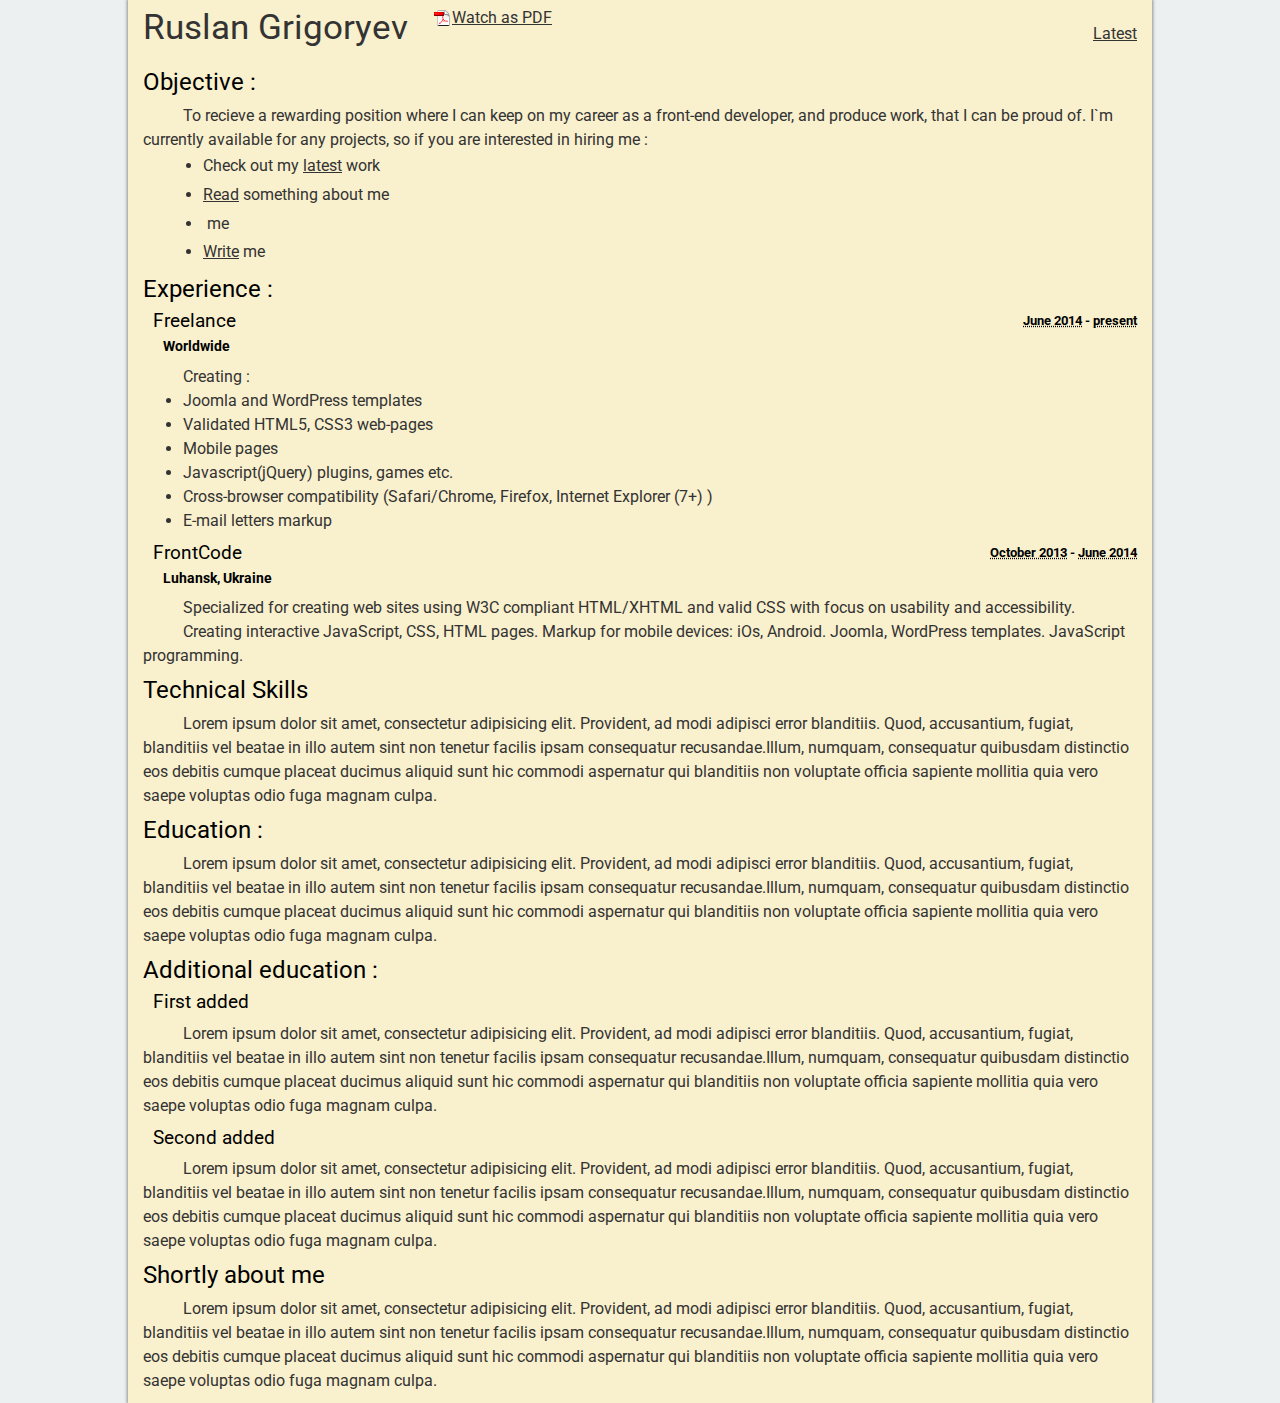
==== index.html @ 55c681cd "Test pdf view in Chrome. DO not forget to change pdf-file resume" ====
﻿<!doctype html>
<html lang="en">
<head>
	<meta charset="UTF-8">
	<title>Grigoryev</title>
	<link href='http://fonts.googleapis.com/css?family=Roboto:400,700' rel='stylesheet' type='text/css'>
	<link rel="stylesheet" href="css/style.css">
	<script type="text/javascript" src="http://www.skypeassets.com/i/scom/js/skype-uri.js"></script>
</head>
<body>
	
	<div class="main">

		<header>
			<a href="index.html" class="main-link">
				Ruslan Grigoryev
			</a>
			<nav class="main-menu">
				<ul>
					<li class="main-menu__item">
						<a href="#" class="main-menu__item__link">Latest</a>
					</li>
				</ul>
			</nav>
			<a href="Grigoryev.pdf" class="pdf-link">Watch as PDF</a>
		</header>

		<div class="wrap">

			<h1>Objective :</h1>
			<p>
				To recieve a rewarding position where I can keep on my career as a front-end developer, and produce work, that I can be proud of. I`m currently available for any projects, so if you are interested in hiring me :
				<ol class="check-list">
					<li class="check-list__item">Check out my <a href="latest.html">latest</a> work</li>
					<li class="check-list__item"> <a href="about.html">Read</a> something about me</li>
					<li class="check-list__item">
						<div class="skype-button" id="SkypeButton_Call_rus.grigoryev_1">
						  <script type="text/javascript">
						    Skype.ui({
						      "name": "call",
						      "element": "SkypeButton_Call_rus.grigoryev_1",
						      "participants": ["rus.grigoryev"],
						      "imageColor": "blue",
						      "imageSize": 16
						    });
						  </script>
						</div>
						me
					</li>
					<li class="check-list__item"><a href="mailto:rus.grigoryev@gmail.com">Write</a> me</li>
				</ol>
			</p>

			<h1>Experience :</h1>
			<h2>Freelance	
				<p class="date">
					<abbr class="dtstart" title="2014-06-07">June 2014</abbr> - <abbr class="dtend" title="2014-06-07">present</abbr></p>
			</h2>
			<h3>Worldwide</h3>
			<p>
				Creating :
				<ul class="freelance-list">
					<li class="freelance-list__item">Joomla and WordPress templates</li>
					<li class="freelance-list__item">Validated HTML5, CSS3 web-pages</li>
					<li class="freelance-list__item">Mobile pages</li>
					<li class="freelance-list__item">Javascript(jQuery) plugins, games etc.</li>
					<li class="freelance-list__item">Cross-browser compatibility (Safari/Chrome, Firefox, Internet Explorer (7+) )</li>
					<li class="freelance-list__item">E-mail letters markup</li>
				</ul>
			</p>

			<h2>FrontCode
				<p class="date">
					<abbr class="dtstart" title="2013-15-10">October 2013</abbr> - <abbr class="dtend" title="2014-06-07">June 2014</abbr></p>
			</h2>
			<h3>Luhansk, Ukraine</h3>
			<p>
				Specialized for creating web sites using W3C compliant HTML/XHTML and valid CSS with focus on usability and accessibility.
			</p>
			<p>
				Creating interactive JavaScript, CSS, HTML pages. Markup for mobile devices: iOs, Android. Joomla, WordPress templates. JavaScript programming.
			</p>

			<h1>Technical Skills</h1>
			<p>
				<span>Lorem ipsum dolor sit amet, consectetur adipisicing elit. Provident, ad modi adipisci error blanditiis. Quod, accusantium, fugiat, blanditiis vel beatae in illo autem sint non tenetur facilis ipsam consequatur recusandae.</span><span>Illum, numquam, consequatur quibusdam distinctio eos debitis cumque placeat ducimus aliquid sunt hic commodi aspernatur qui blanditiis non voluptate officia sapiente mollitia quia vero saepe voluptas odio fuga magnam culpa.</span>
			</p>

			<h1>Education :</h1>
			<p>
				<span>Lorem ipsum dolor sit amet, consectetur adipisicing elit. Provident, ad modi adipisci error blanditiis. Quod, accusantium, fugiat, blanditiis vel beatae in illo autem sint non tenetur facilis ipsam consequatur recusandae.</span><span>Illum, numquam, consequatur quibusdam distinctio eos debitis cumque placeat ducimus aliquid sunt hic commodi aspernatur qui blanditiis non voluptate officia sapiente mollitia quia vero saepe voluptas odio fuga magnam culpa.</span>
			</p>
			
			<h1>Additional education :</h1>
			<h2>First added</h2>
			<p>
				<span>Lorem ipsum dolor sit amet, consectetur adipisicing elit. Provident, ad modi adipisci error blanditiis. Quod, accusantium, fugiat, blanditiis vel beatae in illo autem sint non tenetur facilis ipsam consequatur recusandae.</span><span>Illum, numquam, consequatur quibusdam distinctio eos debitis cumque placeat ducimus aliquid sunt hic commodi aspernatur qui blanditiis non voluptate officia sapiente mollitia quia vero saepe voluptas odio fuga magnam culpa.</span>
			</p>

			<h2>Second added</h2>
			<p>
				<span>Lorem ipsum dolor sit amet, consectetur adipisicing elit. Provident, ad modi adipisci error blanditiis. Quod, accusantium, fugiat, blanditiis vel beatae in illo autem sint non tenetur facilis ipsam consequatur recusandae.</span><span>Illum, numquam, consequatur quibusdam distinctio eos debitis cumque placeat ducimus aliquid sunt hic commodi aspernatur qui blanditiis non voluptate officia sapiente mollitia quia vero saepe voluptas odio fuga magnam culpa.</span>
			</p>

			<h1>Shortly about me</h1>
			<p>
				<span>Lorem ipsum dolor sit amet, consectetur adipisicing elit. Provident, ad modi adipisci error blanditiis. Quod, accusantium, fugiat, blanditiis vel beatae in illo autem sint non tenetur facilis ipsam consequatur recusandae.</span><span>Illum, numquam, consequatur quibusdam distinctio eos debitis cumque placeat ducimus aliquid sunt hic commodi aspernatur qui blanditiis non voluptate officia sapiente mollitia quia vero saepe voluptas odio fuga magnam culpa.</span>
			</p>
		</div>
	</div>

	<script src="js/script.js"></script>
</body>
</html>
---- css/style.css ----
﻿/*ORDER LIST 
	1. RESET STYLES
	2. GENERAL STYLES
	3. HEADER STYLES
	4. MAIN STYLES
*/

/*1. RESET STYLES*/
html, body, div, span, applet, object, iframe,
h1, h2, h3, h4, h5, h6, p, blockquote, pre,
a, abbr, acronym, address, big, cite, code,
del, dfn, em, img, ins, kbd, q, s, samp,
small, strike, strong, sub, sup, tt, var,
b, u, i, center,
dl, dt, dd, ol, ul, li,
fieldset, form, label, legend,
table, caption, tbody, tfoot, thead, tr, th, td,
article, aside, canvas, details, embed, 
figure, figcaption, footer, header, hgroup, 
menu, nav, output, ruby, section, summary,
time, mark, audio, video {
	margin: 0;
	padding: 0;
	border: 0;
	font-size: 100%;
	font: inherit;
	vertical-align: baseline;
}
/* HTML5 display-role reset for older browsers */
article, aside, details, figcaption, figure, 
footer, header, hgroup, menu, nav, section {
	display: block;
}
ol, ul {
	list-style: none;
}
blockquote, q {
	quotes: none;
}
blockquote:before, blockquote:after,
q:before, q:after {
	content: '';
	content: none;
}
table {
	border-collapse: collapse;
	border-spacing: 0;
}

/*2. GENERAL STYLES*/

body {
	line-height: 1;
	font-size: 16px;
	color: #333;
	background: #ecf0f1;	
	font-family: 'Roboto', Arial, sans-serif;
}
.main {
	max-width: 1024px;
	min-width: 320px;
	min-height: 1000px;
	padding: 10px 15px;
	box-sizing: border-box;
	margin: 0px auto;
	background: #F9F0CD;
	box-shadow: 0px 0px 3px 1px rgba(0,0,0,.4);
}
h1 {
	font-size: 1.5em;
	color: #000;
	margin: 10px 0 10px 0;
}
h2 {
	padding-left: 10px;
	font-size: 1.2em;
	color: #000;
	margin: 10px 0;
}
h3 {
	padding-left: 20px;
	font-size: 0.9em;
	font-weight: bold;
	color: #000;
	margin: 10px 0;
}
p {
	text-indent: 40px;
	line-height: 1.5em;
}
a {
	text-decoration: underline;
	color: #333;
}
a:hover {
	text-decoration: none;
	color: #f00;
}
ol {
	margin: 10px 0 10px 20px;
	list-style: disc;
}

/*3. HEADER STYLES*/

header {
	height: 50px;
	position: relative;
}
.main-link {
	font-size: 2.2em;
	text-decoration: none;
	display: inline-block;
}
.main-menu {
	float: right;
	line-height: 3em;
}
.main-menu__item {
	display: inline-block;
}
.main-menu__item__link--active {
	font-weight: 800;
}

/*4. MAIN STYLES*/

.skype-button {
	display: inline-block;
}
.skype-button img {
	margin: 0 !important;
	vertical-align: -4px !important;
}
.skype-button p {
	text-indent: 0px;
}
.check-list {
	margin: 0 0 0 60px;
}
.check-list__item {
	line-height: 1.8em;
}
.date {
	float: right;
	margin: 0;
	clear: none;
	color: #000;
	font-weight: bold;
	font-size: 0.7em;
}
.freelance-list {
	margin: 0 0 0 40px;
}
.freelance-list__item {
	line-height: 1.5em;
	list-style: disc;
}
.pdf-link {
	display: inline-block;
	vertical-align: 16px;
	margin-left: 20px;
	padding-left: 20px;
	background: url(../i/markup/sprite.png) 1px -1px no-repeat;
}
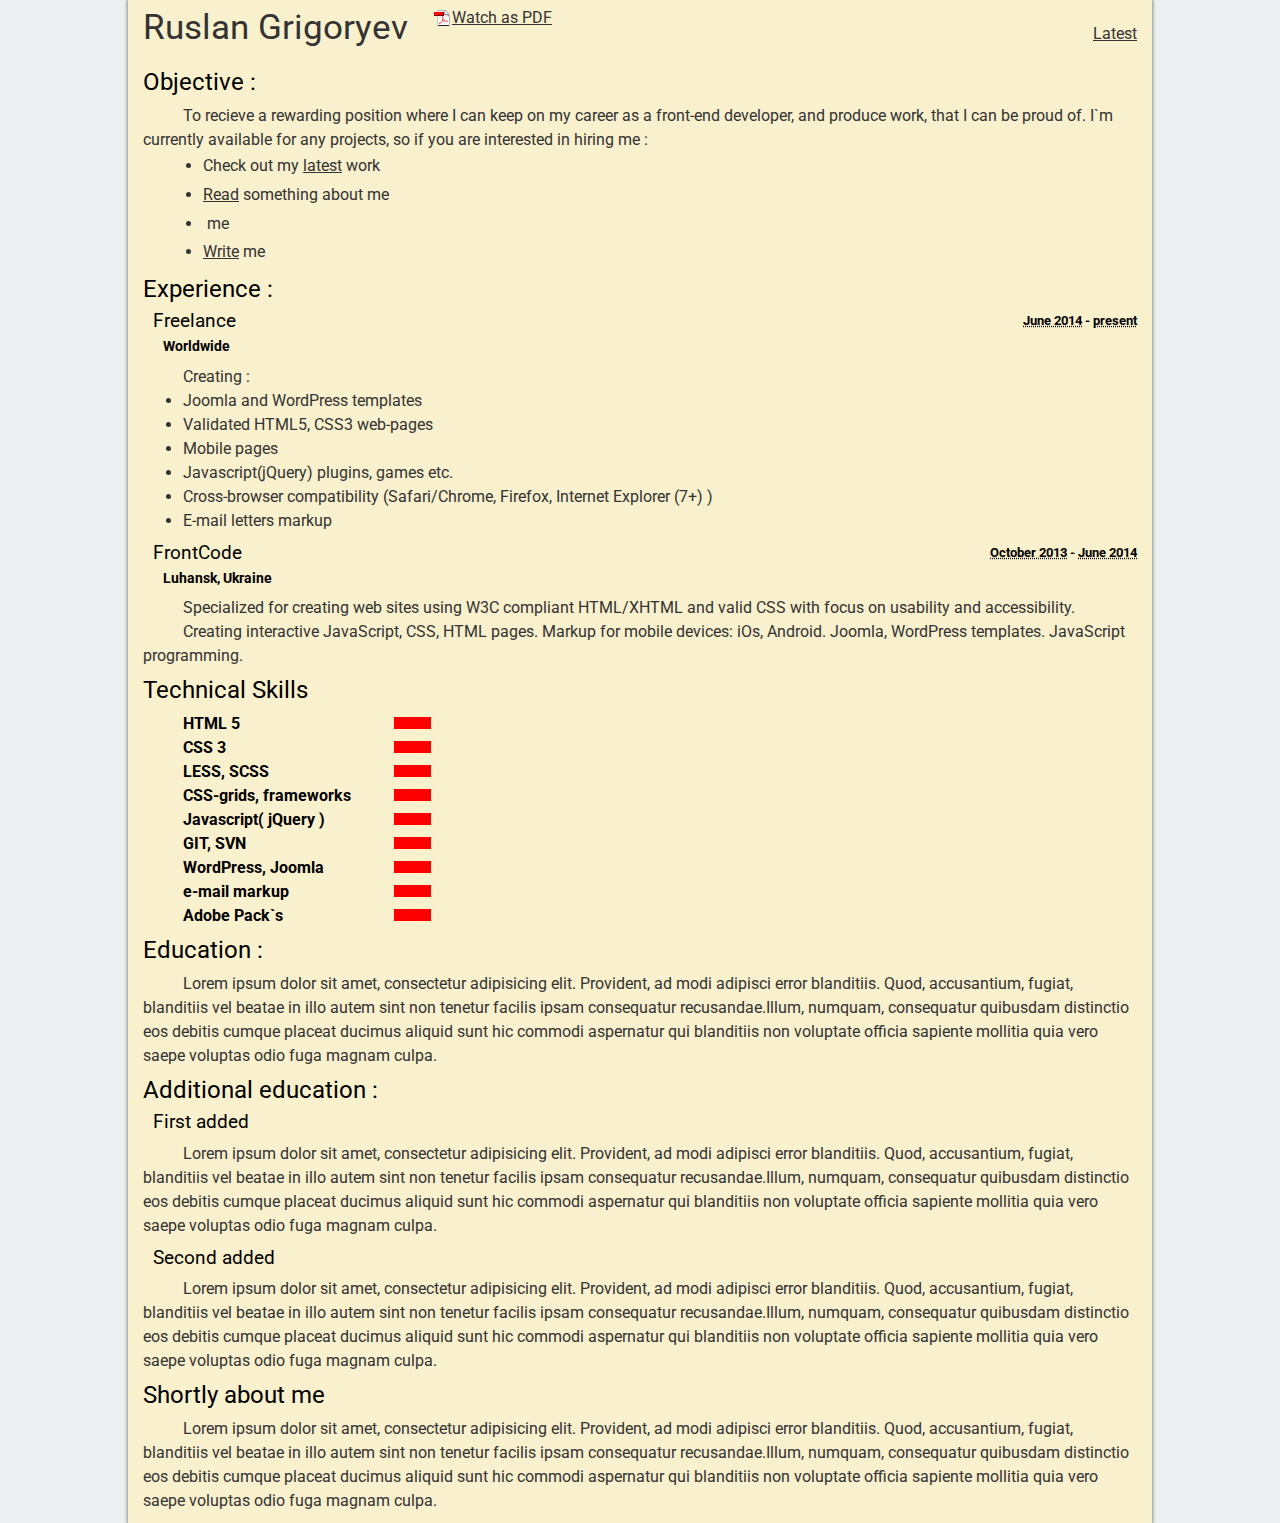
==== commit a39f116e: "Animate skills" ====
--- a/index.html
+++ b/index.html
@@ -18,7 +18,7 @@
 			<nav class="main-menu">
 				<ul>
 					<li class="main-menu__item">
-						<a href="#" class="main-menu__item__link">Latest</a>
+						<a href="latest.html" class="main-menu__item__link">Latest</a>
 					</li>
 				</ul>
 			</nav>
@@ -81,9 +81,64 @@
 				Creating interactive JavaScript, CSS, HTML pages. Markup for mobile devices: iOs, Android. Joomla, WordPress templates. JavaScript programming.
 			</p>
 
-			<h1>Technical Skills</h1>
+			<h1 class="skill_header">Technical Skills</h1>
 			<p>
-				<span>Lorem ipsum dolor sit amet, consectetur adipisicing elit. Provident, ad modi adipisci error blanditiis. Quod, accusantium, fugiat, blanditiis vel beatae in illo autem sint non tenetur facilis ipsam consequatur recusandae.</span><span>Illum, numquam, consequatur quibusdam distinctio eos debitis cumque placeat ducimus aliquid sunt hic commodi aspernatur qui blanditiis non voluptate officia sapiente mollitia quia vero saepe voluptas odio fuga magnam culpa.</span>
+				<ul class="skill-list">
+					<li class="skill-list__item">
+						<strong>HTML 5</strong>
+						<div class="wrap">
+						    <div class="elem elemHtml"></div>
+						</div>
+					</li>
+					<li class="skill-list__item">
+						<strong>CSS 3</strong>
+						<div class="wrap">
+						    <div class="elem elemCss"></div>
+						</div>
+					</li>
+					<li class="skill-list__item">
+						<strong>LESS, SCSS</strong>
+						<div class="wrap">
+						    <div class="elem elemPre"></div>
+						</div>
+					</li>
+					<li class="skill-list__item">
+						<strong>CSS-grids, frameworks</strong>
+						<div class="wrap">
+						    <div class="elem elemGrid"></div>
+						</div>
+					</li>
+					<li class="skill-list__item">
+						<strong>Javascript( jQuery )</strong>
+						<div class="wrap">
+						    <div class="elem elemJs"></div>
+						</div>
+					</li>
+					<li class="skill-list__item">
+						<strong>GIT, SVN</strong>
+						<div class="wrap">
+						    <div class="elem elemGit"></div>
+						</div>
+					</li>
+					<li class="skill-list__item">
+						<strong>WordPress, Joomla</strong>
+						<div class="wrap">
+						    <div class="elem elemCms"></div>
+						</div>
+					</li>
+					<li class="skill-list__item">
+						<strong>e-mail markup</strong>
+						<div class="wrap">
+						    <div class="elem elemMail"></div>
+						</div>
+					</li>
+					<li class="skill-list__item">
+						<strong>Adobe Pack`s</strong>
+						<div class="wrap">
+						    <div class="elem elemAdobe"></div>
+						</div>
+					</li>
+				</ul>
 			</p>
 
 			<h1>Education :</h1>
@@ -109,6 +164,9 @@
 		</div>
 	</div>
 
+	<script src="http://ajax.googleapis.com/ajax/libs/jquery/1.11.1/jquery.min.js"></script>
+	<script src="js/jquery.easing.1.3.js"></script>
+	<script src="js/skill-module.js"></script>
 	<script src="js/script.js"></script>
 </body>
 </html>--- a/css/style.css
+++ b/css/style.css
@@ -162,4 +162,27 @@
 	margin-left: 20px;
 	padding-left: 20px;
 	background: url(../i/markup/sprite.png) 1px -1px no-repeat;
+}
+.skill-list {
+	margin: 0 0 0 40px;
+}
+.skill-list__item {
+	list-style: disc;
+	line-height: 1.5em;
+	display: table-row;
+}
+.skill-list__item strong {
+	display: table-cell;
+	color: #000;
+	font-weight: bold;
+	width: 17%;
+}
+.skill-list__item .wrap {
+	display: table-cell;
+	width: 60%;
+}
+.skill-list__item  .elem {
+    background: red;
+    width: 5%;
+    height: 12px;
 }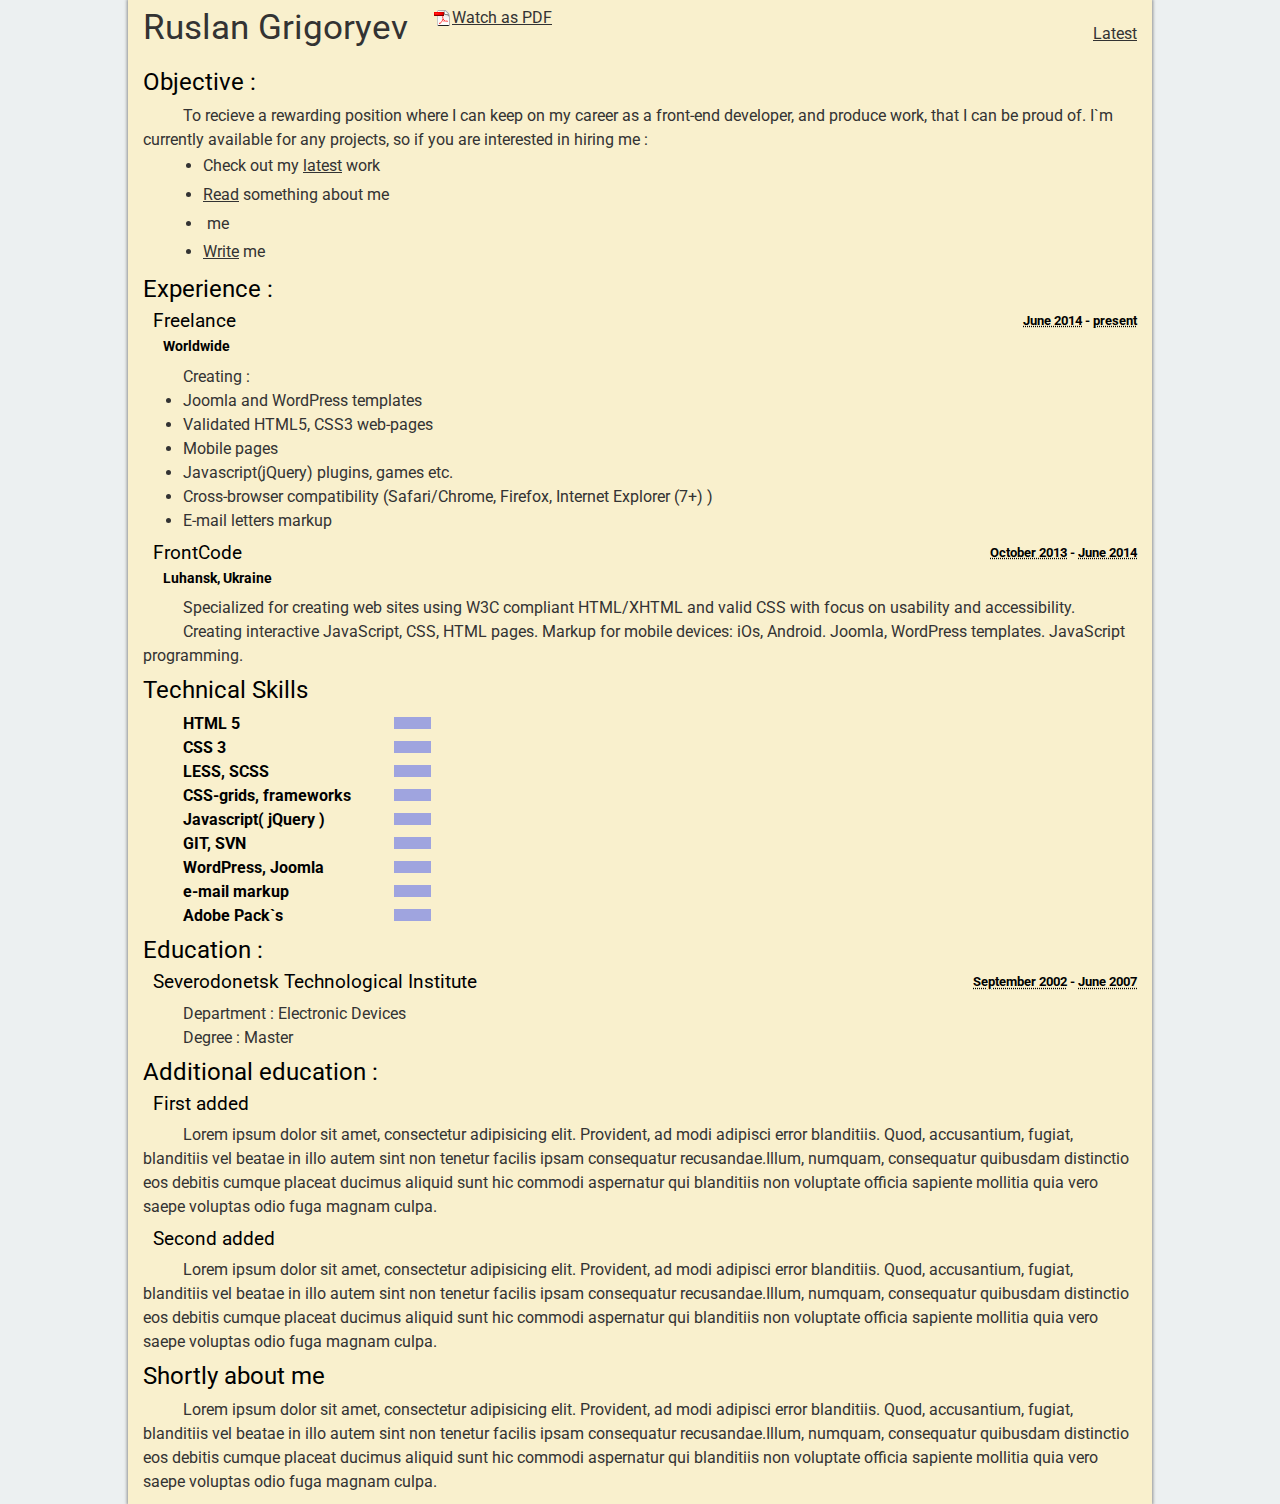
==== commit 3d24a497: "Added main education section" ====
--- a/index.html
+++ b/index.html
@@ -142,9 +142,13 @@
 			</p>
 
 			<h1>Education :</h1>
-			<p>
-				<span>Lorem ipsum dolor sit amet, consectetur adipisicing elit. Provident, ad modi adipisci error blanditiis. Quod, accusantium, fugiat, blanditiis vel beatae in illo autem sint non tenetur facilis ipsam consequatur recusandae.</span><span>Illum, numquam, consequatur quibusdam distinctio eos debitis cumque placeat ducimus aliquid sunt hic commodi aspernatur qui blanditiis non voluptate officia sapiente mollitia quia vero saepe voluptas odio fuga magnam culpa.</span>
-			</p>
+			<h2>Severodonetsk Technological Institute
+				<p class="date">
+					<abbr class="dtstart" title="2002-06-01">September 2002</abbr> - <abbr class="dtend" title="2007-06-07">June 2007</abbr></p>
+			</h2>
+			<p>Department : Electronic Devices</p>
+			<p>Degree     : Master</p>
+			
 			
 			<h1>Additional education :</h1>
 			<h2>First added</h2>
--- a/css/style.css
+++ b/css/style.css
@@ -182,7 +182,7 @@
 	width: 60%;
 }
 .skill-list__item  .elem {
-    background: red;
+    background: rgb(159, 164, 223);
     width: 5%;
     height: 12px;
 }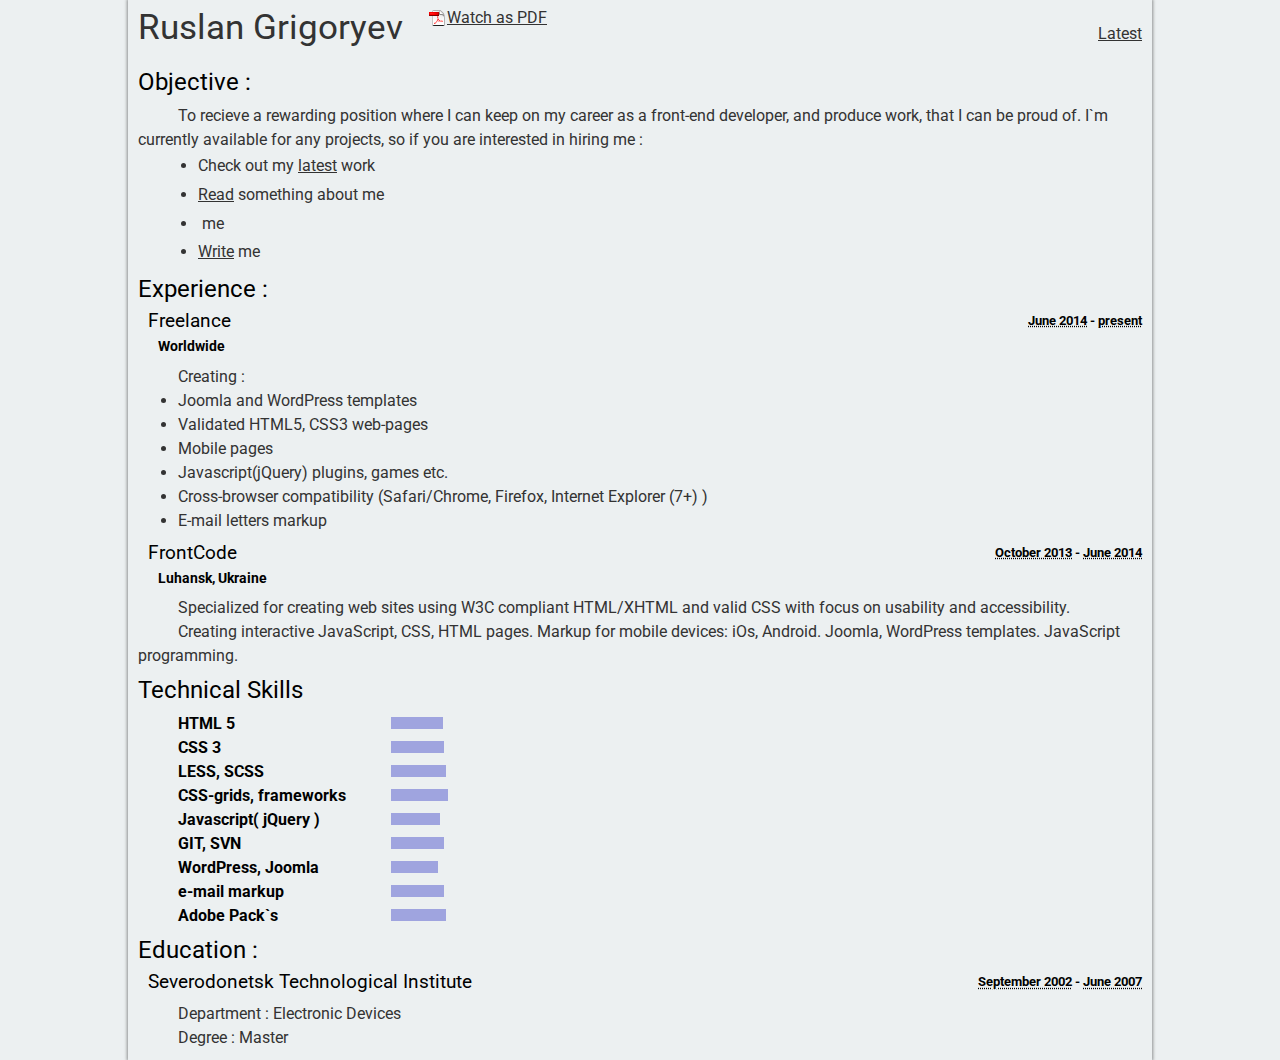
==== commit f2d612ea: "Change scills" ====
--- a/index.html
+++ b/index.html
@@ -29,7 +29,7 @@
 
 			<h1>Objective :</h1>
 			<p>
-				To recieve a rewarding position where I can keep on my career as a front-end developer, and produce work, that I can be proud of. I`m currently available for any projects, so if you are interested in hiring me :
+				To recieve a  rewarding position where I can keep on my career as a front-end developer, and produce work, that I can be proud of. I`m currently available for any projects, so if you are interested in hiring me :
 				<ol class="check-list">
 					<li class="check-list__item">Check out my <a href="latest.html">latest</a> work</li>
 					<li class="check-list__item"> <a href="about.html">Read</a> something about me</li>
@@ -150,21 +150,21 @@
 			<p>Degree     : Master</p>
 			
 			
-			<h1>Additional education :</h1>
+			<!-- <h1>Additional education :</h1>
 			<h2>First added</h2>
 			<p>
 				<span>Lorem ipsum dolor sit amet, consectetur adipisicing elit. Provident, ad modi adipisci error blanditiis. Quod, accusantium, fugiat, blanditiis vel beatae in illo autem sint non tenetur facilis ipsam consequatur recusandae.</span><span>Illum, numquam, consequatur quibusdam distinctio eos debitis cumque placeat ducimus aliquid sunt hic commodi aspernatur qui blanditiis non voluptate officia sapiente mollitia quia vero saepe voluptas odio fuga magnam culpa.</span>
 			</p>
-
+			
 			<h2>Second added</h2>
 			<p>
 				<span>Lorem ipsum dolor sit amet, consectetur adipisicing elit. Provident, ad modi adipisci error blanditiis. Quod, accusantium, fugiat, blanditiis vel beatae in illo autem sint non tenetur facilis ipsam consequatur recusandae.</span><span>Illum, numquam, consequatur quibusdam distinctio eos debitis cumque placeat ducimus aliquid sunt hic commodi aspernatur qui blanditiis non voluptate officia sapiente mollitia quia vero saepe voluptas odio fuga magnam culpa.</span>
 			</p>
-
+			
 			<h1>Shortly about me</h1>
 			<p>
 				<span>Lorem ipsum dolor sit amet, consectetur adipisicing elit. Provident, ad modi adipisci error blanditiis. Quod, accusantium, fugiat, blanditiis vel beatae in illo autem sint non tenetur facilis ipsam consequatur recusandae.</span><span>Illum, numquam, consequatur quibusdam distinctio eos debitis cumque placeat ducimus aliquid sunt hic commodi aspernatur qui blanditiis non voluptate officia sapiente mollitia quia vero saepe voluptas odio fuga magnam culpa.</span>
-			</p>
+			</p> -->
 		</div>
 	</div>
 
--- a/css/style.css
+++ b/css/style.css
@@ -1,8 +1,9 @@
-﻿/*ORDER LIST 
+/*ORDER LIST 
 	1. RESET STYLES
 	2. GENERAL STYLES
 	3. HEADER STYLES
 	4. MAIN STYLES
+	5. PORTFOLIO STYLES
 */
 
 /*1. RESET STYLES*/
@@ -60,10 +61,10 @@
 	max-width: 1024px;
 	min-width: 320px;
 	min-height: 1000px;
-	padding: 10px 15px;
+	padding: 10px;
 	box-sizing: border-box;
 	margin: 0px auto;
-	background: #F9F0CD;
+	/* background: #F9F0CD; */
 	box-shadow: 0px 0px 3px 1px rgba(0,0,0,.4);
 }
 h1 {
@@ -100,6 +101,14 @@
 	margin: 10px 0 10px 20px;
 	list-style: disc;
 }
+.clearfix:before,
+.clearfix:after {
+  content:"";
+  display:table;
+}
+.clearfix:after {
+  clear:both;
+}
 
 /*3. HEADER STYLES*/
 
@@ -185,4 +194,31 @@
     background: rgb(159, 164, 223);
     width: 5%;
     height: 12px;
+}
+
+/*5. PORTFOLIO STYLES*/
+
+.thumbs {}
+.thumbs__item {
+    float: left;
+    width: 320px;
+    height: 250px;
+    margin: 20px 5px;
+    padding: 2px;
+    background: #E8EBCA;
+    box-shadow: 0px 0px 2px 1px rgba(0,0,0,0.35);
+}
+.thumbs__item:hover {
+	box-shadow: 0px 0px 1px 2px rgba(0,0,0,0.35);
+}
+.thumbs__link {
+    display: block;
+}
+.thumbs__item--image {
+}
+.thumbs__item--caption {
+    display: block;
+    text-align: center;
+    font-size: 0.8em;
+    padding: 5px 0 0 0;
 }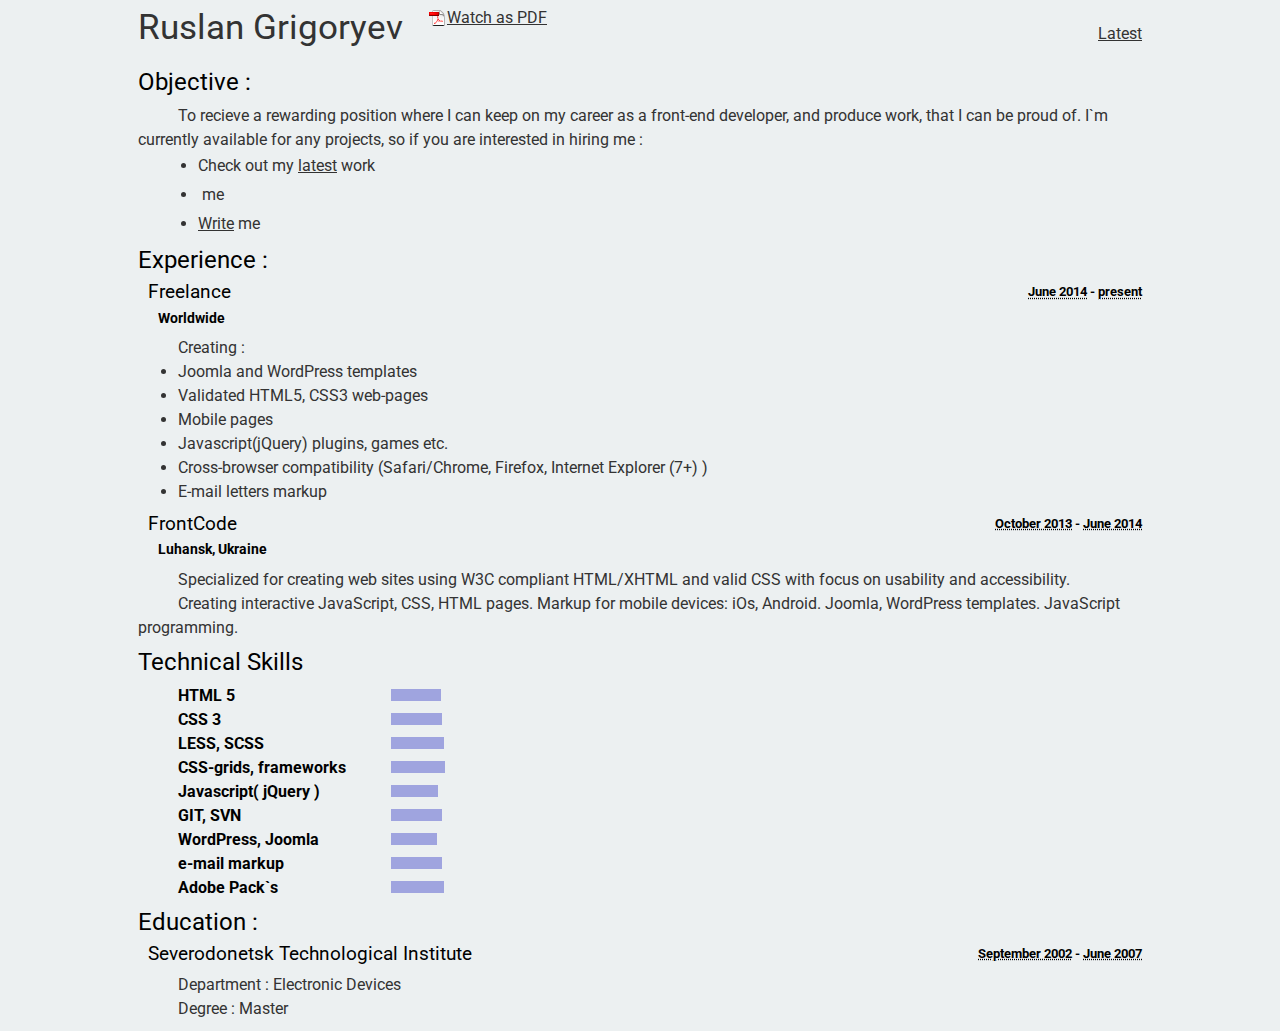
==== commit a0a4e751: "Add Report pages portfolio" ====
--- a/index.html
+++ b/index.html
@@ -32,7 +32,6 @@
 				To recieve a  rewarding position where I can keep on my career as a front-end developer, and produce work, that I can be proud of. I`m currently available for any projects, so if you are interested in hiring me :
 				<ol class="check-list">
 					<li class="check-list__item">Check out my <a href="latest.html">latest</a> work</li>
-					<li class="check-list__item"> <a href="about.html">Read</a> something about me</li>
 					<li class="check-list__item">
 						<div class="skype-button" id="SkypeButton_Call_rus.grigoryev_1">
 						  <script type="text/javascript">
@@ -148,23 +147,6 @@
 			</h2>
 			<p>Department : Electronic Devices</p>
 			<p>Degree     : Master</p>
-			
-			
-			<!-- <h1>Additional education :</h1>
-			<h2>First added</h2>
-			<p>
-				<span>Lorem ipsum dolor sit amet, consectetur adipisicing elit. Provident, ad modi adipisci error blanditiis. Quod, accusantium, fugiat, blanditiis vel beatae in illo autem sint non tenetur facilis ipsam consequatur recusandae.</span><span>Illum, numquam, consequatur quibusdam distinctio eos debitis cumque placeat ducimus aliquid sunt hic commodi aspernatur qui blanditiis non voluptate officia sapiente mollitia quia vero saepe voluptas odio fuga magnam culpa.</span>
-			</p>
-			
-			<h2>Second added</h2>
-			<p>
-				<span>Lorem ipsum dolor sit amet, consectetur adipisicing elit. Provident, ad modi adipisci error blanditiis. Quod, accusantium, fugiat, blanditiis vel beatae in illo autem sint non tenetur facilis ipsam consequatur recusandae.</span><span>Illum, numquam, consequatur quibusdam distinctio eos debitis cumque placeat ducimus aliquid sunt hic commodi aspernatur qui blanditiis non voluptate officia sapiente mollitia quia vero saepe voluptas odio fuga magnam culpa.</span>
-			</p>
-			
-			<h1>Shortly about me</h1>
-			<p>
-				<span>Lorem ipsum dolor sit amet, consectetur adipisicing elit. Provident, ad modi adipisci error blanditiis. Quod, accusantium, fugiat, blanditiis vel beatae in illo autem sint non tenetur facilis ipsam consequatur recusandae.</span><span>Illum, numquam, consequatur quibusdam distinctio eos debitis cumque placeat ducimus aliquid sunt hic commodi aspernatur qui blanditiis non voluptate officia sapiente mollitia quia vero saepe voluptas odio fuga magnam culpa.</span>
-			</p> -->
 		</div>
 	</div>
 
--- a/css/style.css
+++ b/css/style.css
@@ -65,7 +65,7 @@
 	box-sizing: border-box;
 	margin: 0px auto;
 	/* background: #F9F0CD; */
-	box-shadow: 0px 0px 3px 1px rgba(0,0,0,.4);
+	/* box-shadow: 0px 0px 3px 1px rgba(0,0,0,.4); */
 }
 h1 {
 	font-size: 1.5em;
@@ -204,15 +204,13 @@
     width: 320px;
     height: 250px;
     margin: 20px 5px;
-    padding: 2px;
-    background: #E8EBCA;
-    box-shadow: 0px 0px 2px 1px rgba(0,0,0,0.35);
+    padding: 1px;
 }
 .thumbs__item:hover {
-	box-shadow: 0px 0px 1px 2px rgba(0,0,0,0.35);
 }
 .thumbs__link {
     display: block;
+    height: 250px;
 }
 .thumbs__item--image {
 }
@@ -221,4 +219,54 @@
     text-align: center;
     font-size: 0.8em;
     padding: 5px 0 0 0;
+}
+.thumbs__item--caption--strong {
+	font-weight: bold;
+}
+.flip-container {
+  position: relative;
+  width: 320px;
+  height: 250px;
+  z-index: 1;
+}
+.flip-container {
+  perspective: 1000;
+  -webkit-perspective: 1000;
+  -moz-perspective: 1000;
+}
+.flip-card {
+  width: 100%;
+  height: 100%;
+  transform-style: preserve-3d;
+  -webkit-transform-style: preserve-3d;
+  -moz-transform-style: preserve-3d;
+  transition: all 1.0s linear;  
+  -webkit-transition: all 1.0s linear;
+  -moz-transition: all 1.0s linear;
+
+}
+.flip-container:hover .flip-card {
+  transform: rotateY(180deg);  
+  -webkit-transform: rotateY(180deg);
+  -moz-transform: rotateY(180deg);
+  box-shadow: 0px 0px 0px 1px #aaa;
+}
+.face {
+  position: absolute;
+  width: 100%;
+  height: 100%;
+  backface-visibility: hidden;
+  -webkit-backface-visibility: hidden; 
+  -moz-backface-visibility: hidden;
+
+}
+.face.back {
+  display: block;
+  transform: rotateY(180deg);
+  -webkit-transform: rotateY(180deg);
+  -moz-transform: rotateY(180deg);
+  box-sizing: border-box;
+  padding: 10px;
+  color: white;
+  text-align: center;
 }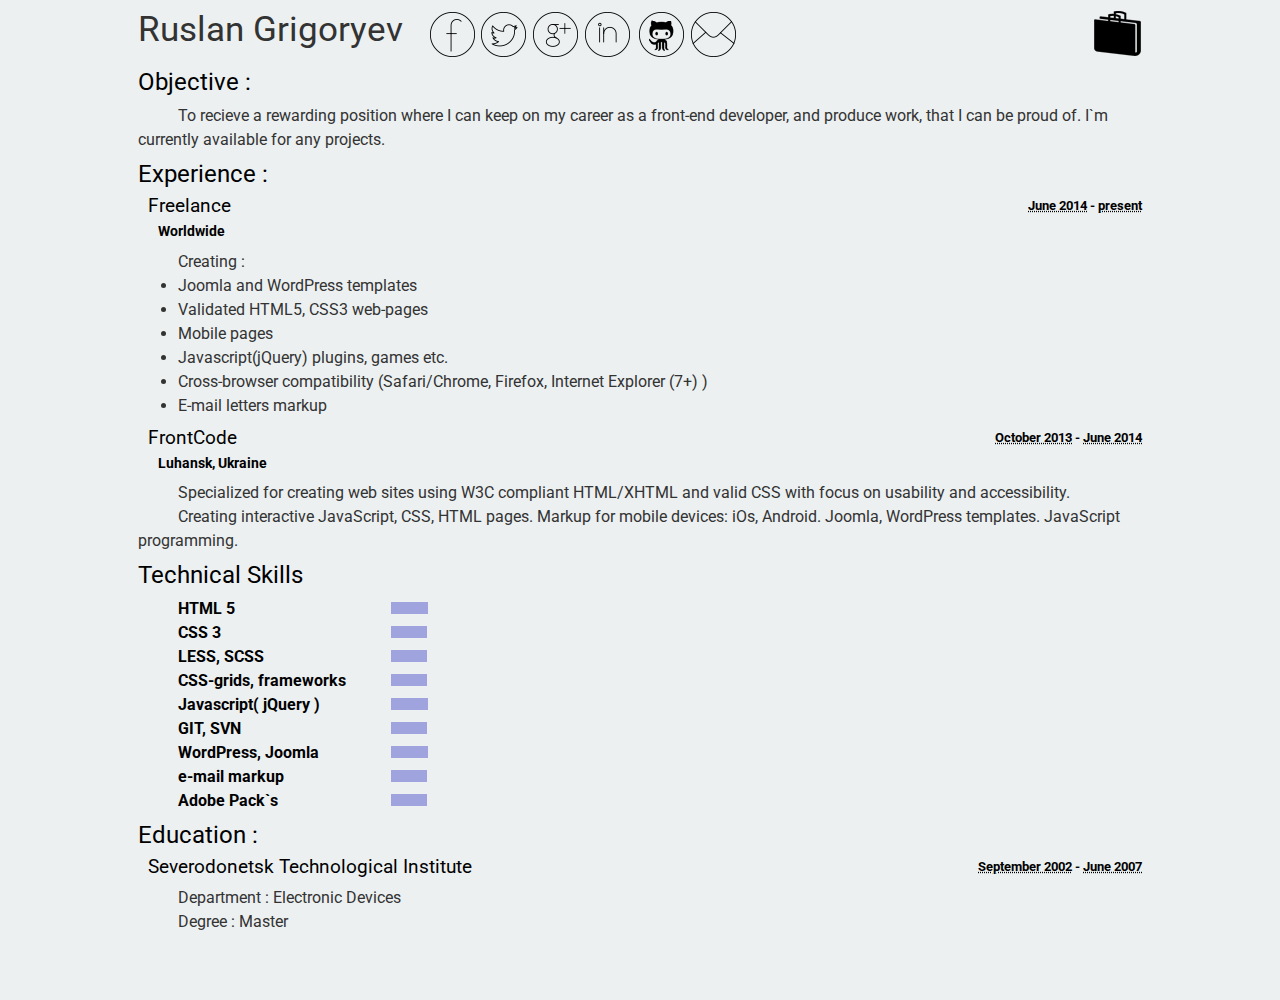
==== commit 64a392d9: "finish" ====
--- a/index.html
+++ b/index.html
@@ -15,39 +15,62 @@
 			<a href="index.html" class="main-link">
 				Ruslan Grigoryev
 			</a>
+			<ul class="social-list clearfix">
+				<li class="social-item">
+					<a target="_blank" href="https://www.facebook.com/rus.grigoryev" class="social-link">
+						<span class="social-link__wrap social-link__facebook"></span>
+						<span class="social-link__wrap social-link__hover social-link__facebook--hover"></span>
+					</a>
+				</li>
+				<li class="social-item">
+					<a target="_blank" href="https://twitter.com/RuslanGrigoryev" class="social-link">
+						<span class="social-link__wrap social-link__twitter"></span>
+						<span class="social-link__wrap social-link__hover social-link__twitter--hover"></span>
+					</a>
+				</li>
+				<li class="social-item">
+					<a target="_blank" href="https://plus.google.com/u/0/103480154558823567483/posts/p/pub" class="social-link">
+						<span class="social-link__wrap social-link__gplus"></span>
+						<span class="social-link__wrap social-link__hover social-link__gplus--hover"></span>
+					</a>
+				</li>
+				<li class="social-item">
+					<a target="_blank" href="http://ua.linkedin.com/pub/руслан-григорьев/75/208/380/" class="social-link">
+						<span class="social-link__wrap social-link__linkedin"></span>
+						<span class="social-link__wrap social-link__hover social-link__linkedin--hover"></span>
+					</a>
+				</li>
+				<li class="social-item">
+					<a target="_blank" href="https://github.com/RuslanGrigoryev" class="social-link">
+						<span class="social-link__wrap social-link__github"></span>
+						<span class="social-link__wrap social-link__hover social-link__github--hover"></span>
+					</a>
+				</li>
+				<li class="social-item">
+					<a target="_top" href="mailto:rus.grigoryev@gmail.com?Subject=Hello" class="social-link">
+						<span class="social-link__wrap social-link--mail"></span>
+						<span class="social-link__wrap social-link__hover social-link__mail--hover"></span>
+					</a>
+				</li>
+			</ul>
 			<nav class="main-menu">
 				<ul>
 					<li class="main-menu__item">
-						<a href="latest.html" class="main-menu__item__link">Latest</a>
+						<a href="latest.html" class="social-link portf-link">
+							<span class="social-link__wrap social-link__portf"></span>
+							<span class="social-link__wrap social-link__hover social-link__portf--hover"></span>
+						</a>
 					</li>
 				</ul>
 			</nav>
-			<a href="Grigoryev.pdf" class="pdf-link">Watch as PDF</a>
+			<!-- <a href="Grigoryev.pdf" class="pdf-link">Watch as PDF</a> -->
 		</header>
 
 		<div class="wrap">
 
 			<h1>Objective :</h1>
 			<p>
-				To recieve a  rewarding position where I can keep on my career as a front-end developer, and produce work, that I can be proud of. I`m currently available for any projects, so if you are interested in hiring me :
-				<ol class="check-list">
-					<li class="check-list__item">Check out my <a href="latest.html">latest</a> work</li>
-					<li class="check-list__item">
-						<div class="skype-button" id="SkypeButton_Call_rus.grigoryev_1">
-						  <script type="text/javascript">
-						    Skype.ui({
-						      "name": "call",
-						      "element": "SkypeButton_Call_rus.grigoryev_1",
-						      "participants": ["rus.grigoryev"],
-						      "imageColor": "blue",
-						      "imageSize": 16
-						    });
-						  </script>
-						</div>
-						me
-					</li>
-					<li class="check-list__item"><a href="mailto:rus.grigoryev@gmail.com">Write</a> me</li>
-				</ol>
+				To recieve a  rewarding position where I can keep on my career as a front-end developer, and produce work, that I can be proud of. I`m currently available for any projects.
 			</p>
 
 			<h1>Experience :</h1>
--- a/css/style.css
+++ b/css/style.css
@@ -64,8 +64,6 @@
 	padding: 10px;
 	box-sizing: border-box;
 	margin: 0px auto;
-	/* background: #F9F0CD; */
-	/* box-shadow: 0px 0px 3px 1px rgba(0,0,0,.4); */
 }
 h1 {
 	font-size: 1.5em;
@@ -120,18 +118,106 @@
 	font-size: 2.2em;
 	text-decoration: none;
 	display: inline-block;
+	vertical-align: 17px;
 }
 .main-menu {
 	float: right;
 	line-height: 3em;
 }
+.main-menu__back {
+	float: left;
+}
 .main-menu__item {
 	display: inline-block;
 }
 .main-menu__item__link--active {
 	font-weight: 800;
 }
-
+.social-list {
+	display: inline-block;
+	margin: 0 0 0 20px;
+}
+.social-item {
+	float: left;
+	margin: 0 2px;
+}
+.social-link {
+	position: relative;
+	width: 48px;
+	height: 48px;
+	display: block;
+}
+.social-link:hover .social-link__wrap {
+	opacity: 0;
+}
+.social-link:hover .social-link__hover {
+	opacity: 1;
+}
+.social-link__wrap {
+	position: absolute;
+	top: 0;
+	left: 0;
+	right: 0;
+	bottom: 0;
+	background: url(../i/markup/sprite.png) no-repeat;
+	transition: all 2s ease;
+	-webkit-transition: all 2s ease;
+}
+.portf-link .social-link__wrap {
+	transition: all 3s ease;
+	-webkit-transition: all 3s ease;
+}
+.social-link__hover {
+	opacity: 0;
+}
+.social-link__facebook {
+	background-position: 0px -72px;
+}
+.social-link__facebook--hover {
+	background-position: 0px -152px;
+}
+.social-link__twitter {
+	background-position: -71px -72px;
+}
+.social-link__twitter--hover {
+	background-position: -71px -152px;
+}
+.social-link__gplus {
+	background-position: -142px -72px;
+}
+.social-link__gplus--hover {
+	background-position: -142px -152px;
+}
+.social-link__linkedin {
+	background-position: -210px -72px;
+}
+.social-link__linkedin--hover {
+	background-position: -210px -152px;
+}
+.social-link__github {
+	background-position: -275px -72px;
+}
+.social-link__github--hover {
+	background-position: -275px -152px;
+}
+.social-link--mail {
+	background-position: -344px -72px;
+}
+.social-link__mail--hover {
+	background-position: -344px -152px;
+}
+.social-link__portf {
+	background-position: -412px -72px;
+}
+.social-link__portf--hover {
+	background-position: -412px -152px;
+}
+.social-link__back {
+	background-position: -480px -72px;
+}
+.social-link__back--hover {
+	background-position: -480px -152px;
+}
 /*4. MAIN STYLES*/
 
 .skype-button {
@@ -167,7 +253,7 @@
 }
 .pdf-link {
 	display: inline-block;
-	vertical-align: 16px;
+	vertical-align: 17px;
 	margin-left: 20px;
 	padding-left: 20px;
 	background: url(../i/markup/sprite.png) 1px -1px no-repeat;
